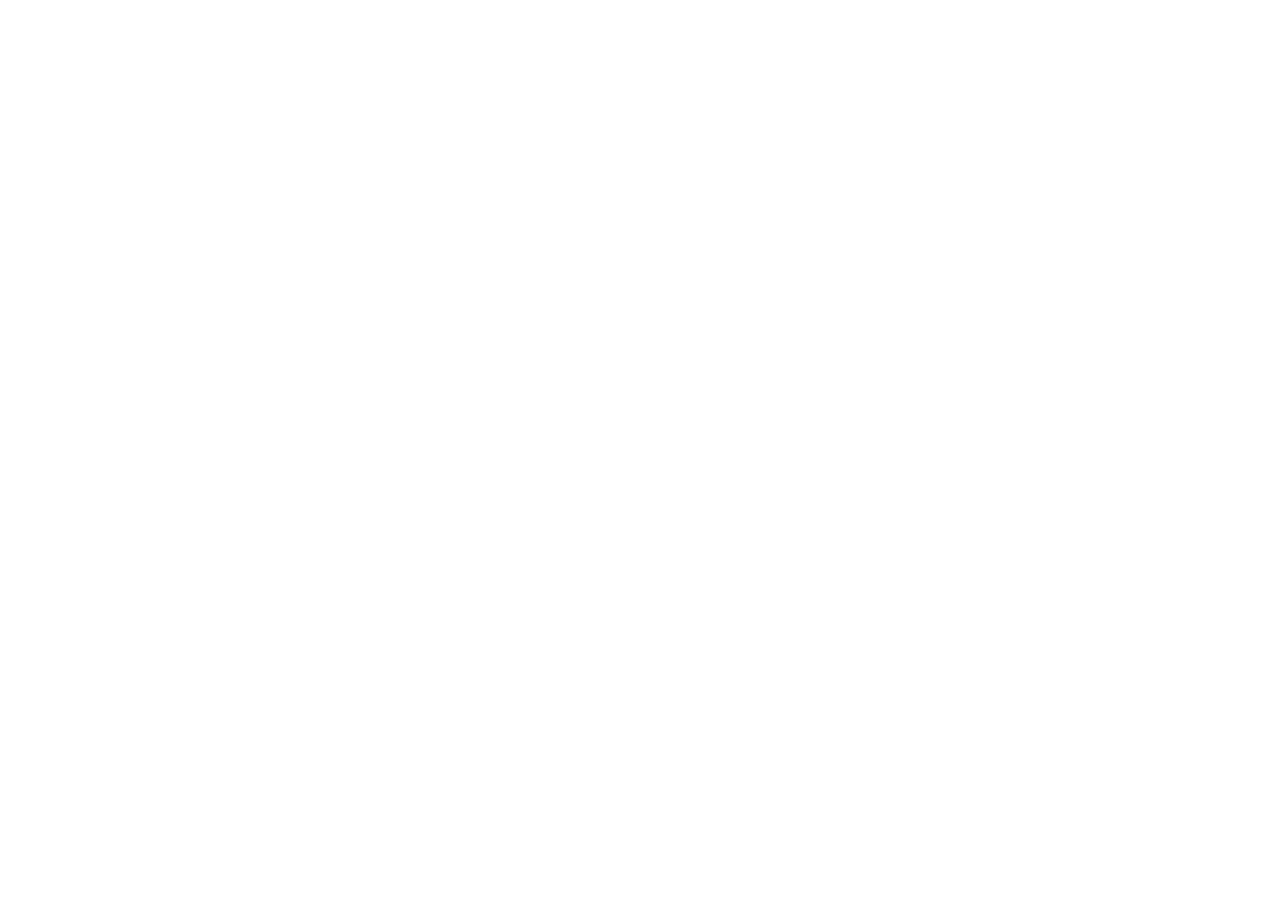
==== skincare.html @ 0412f01e "refined the main page" ====
<!DOCTYPE html>
<html lang="en">
<head>
    <meta charset="UTF-8">
    <meta name="viewport" content="width=device-width, initial-scale=1.0">
    <title>Skincare</title>
</head>
<body>
    
</body>
</html>
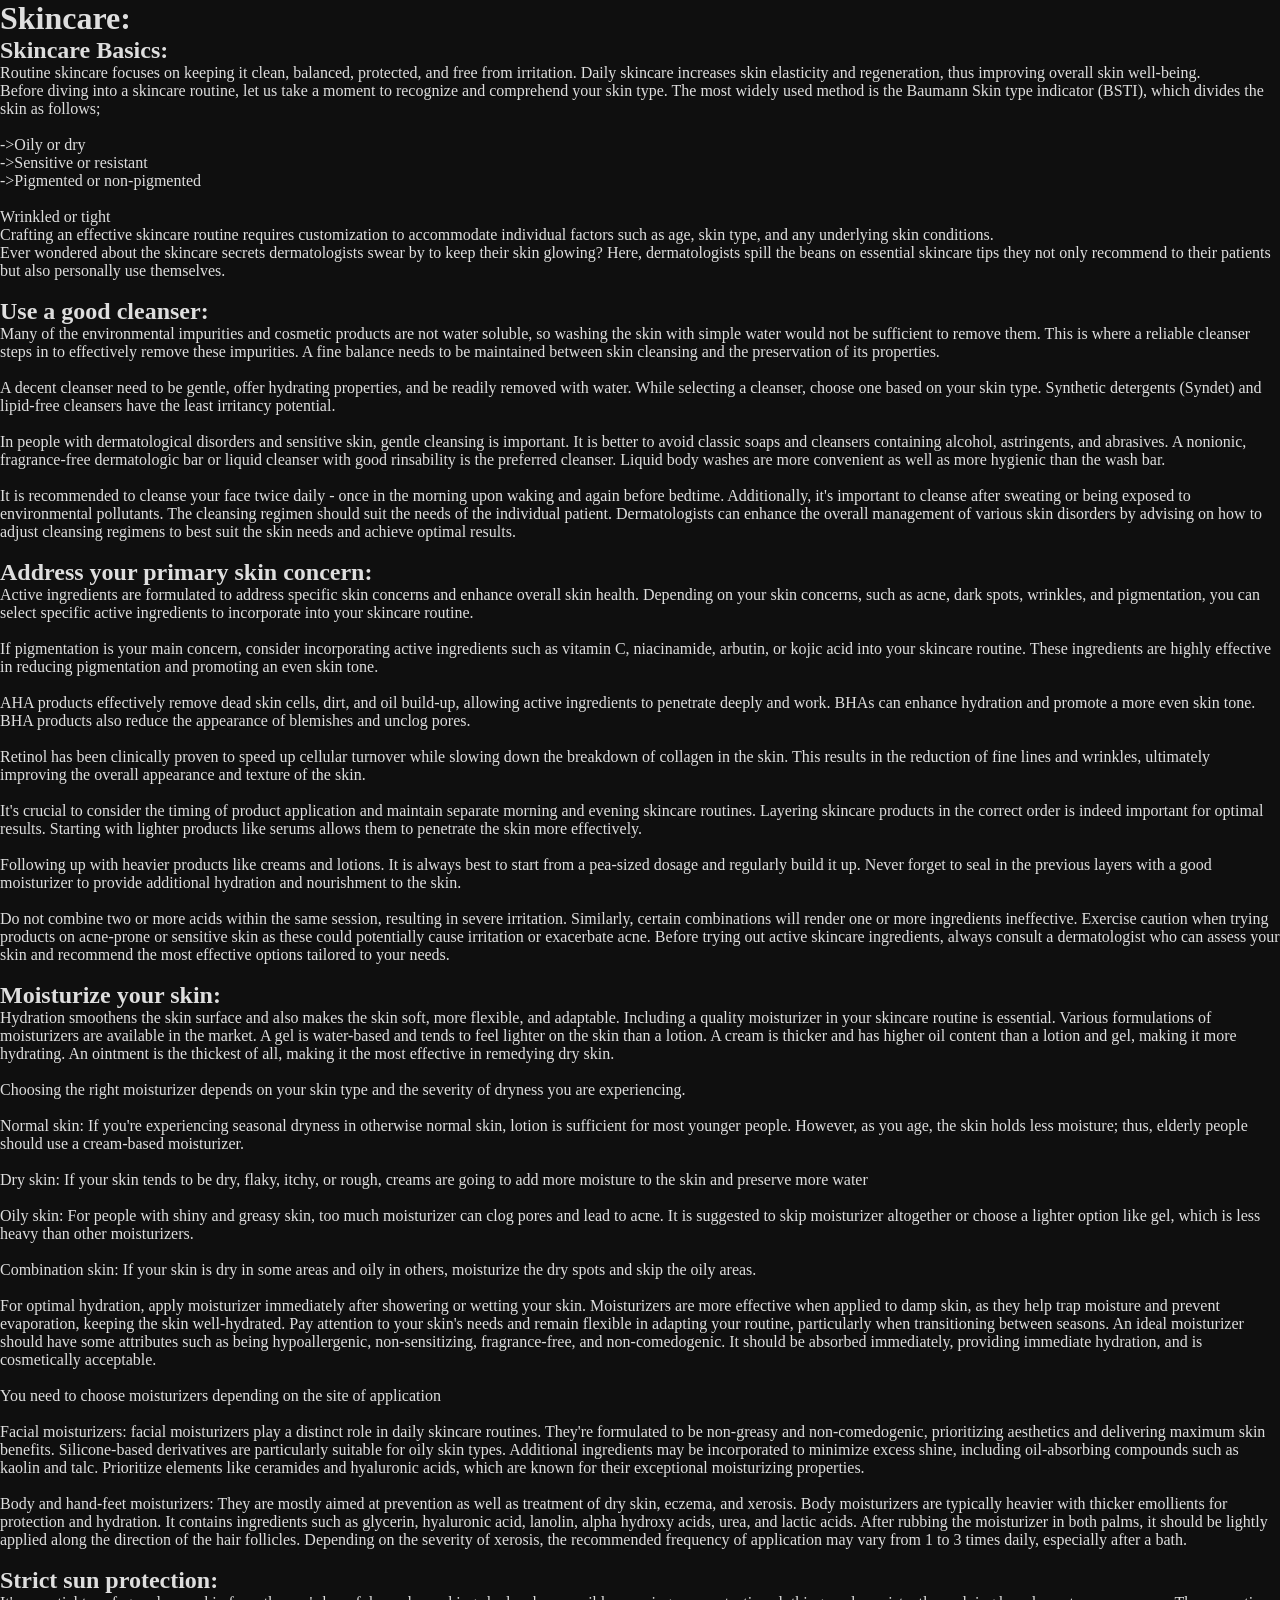
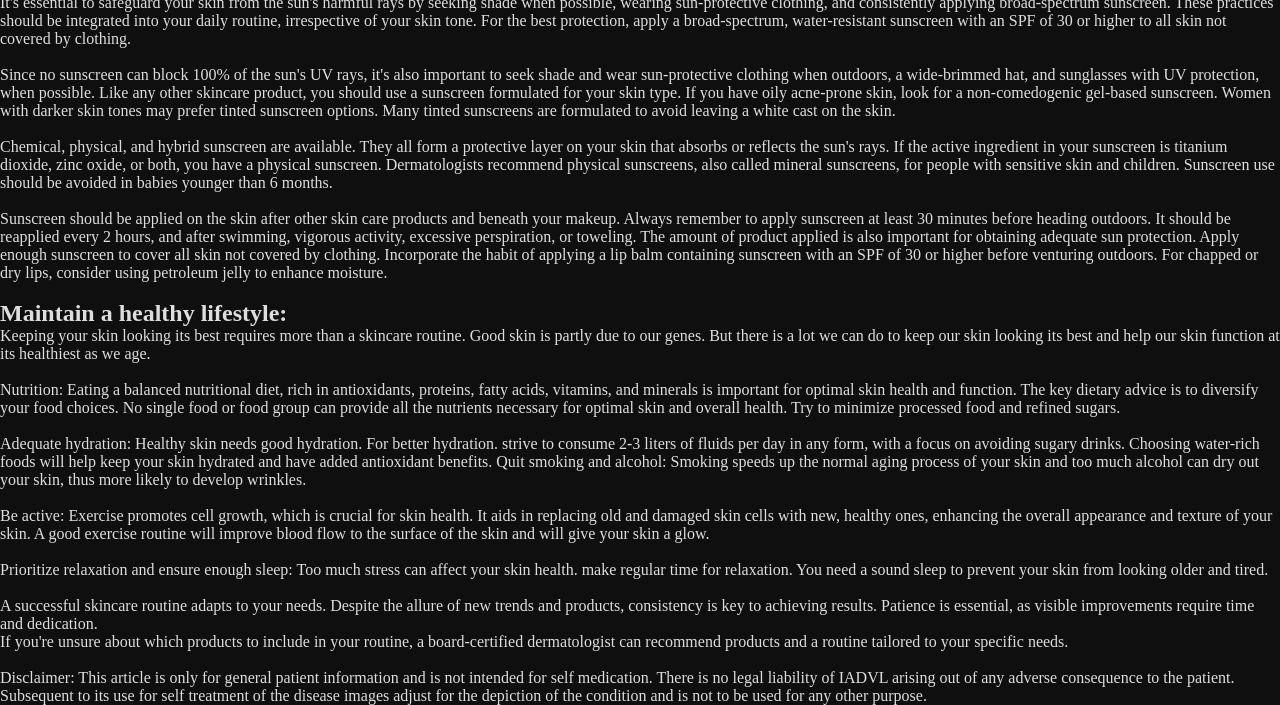
==== commit b53fb5ae: "added some animation and linked the "skincare" to the new page" ====
--- a/skincare.html
+++ b/skincare.html
@@ -3,9 +3,109 @@
 <head>
     <meta charset="UTF-8">
     <meta name="viewport" content="width=device-width, initial-scale=1.0">
+    <link rel="stylesheet" href="skincare.css">
+
+    <link rel="preconnect" href="https://fonts.googleapis.com">
+    <link rel="preconnect" href="https://fonts.gstatic.com" crossorigin>
+    <link href="https://fonts.googleapis.com/css2?family=Inter:ital,opsz,wght@0,14..32,100..900;1,14..32,100..900&family=Josefin+Sans:ital,wght@0,100..700;1,100..700&family=Lato:ital,wght@0,100;0,300;0,400;0,700;0,900;1,100;1,300;1,400;1,700;1,900&family=Playfair+Display+SC:ital,wght@0,400;0,700;0,900;1,400;1,700;1,900&family=Playfair+Display:ital,wght@0,400..900;1,400..900&family=Roboto:ital,wght@0,100..900;1,100..900&display=swap" rel="stylesheet">
+
     <title>Skincare</title>
 </head>
 <body>
-    
+    <div class="headLine"><h1 class="lineIg">Skincare:</h1></div>
+
+    <div id="skincarebasics">
+        <div id="skincare-basic"><h2>Skincare Basics:</h2></div>
+        <div id="firstPara">
+            Routine skincare focuses on keeping it clean, balanced, protected, and free from irritation. Daily skincare increases skin elasticity and regeneration, thus improving overall skin well-being. <br>
+            Before diving into a skincare routine, let us take a moment to recognize and comprehend your skin type. The most widely used method is the Baumann Skin type indicator (BSTI), which divides the skin as follows; <br> <br>
+
+            ->Oily or dry <br>
+            ->Sensitive or resistant <br>
+            ->Pigmented or non-pigmented <br> <br>
+
+            Wrinkled or tight <br>
+            Crafting  an effective skincare routine requires customization to accommodate individual factors such as age, skin type, and any underlying skin conditions. <br>
+            Ever wondered about the skincare secrets dermatologists swear by to keep their skin glowing? Here, dermatologists spill the beans on essential skincare tips they not only recommend to their patients but also personally use themselves. <br> <br>
+
+        </div>
+        <div id="cleanserPara">
+            <h2>Use a good cleanser:</h2>
+            Many of the environmental impurities and cosmetic products are not water soluble, so washing the skin with simple water would not be sufficient to remove them. This is where a reliable cleanser steps in to effectively remove these impurities. A fine balance needs to be maintained between skin cleansing and the preservation of its properties. <br> <br>
+
+            A decent cleanser need to be gentle, offer hydrating properties, and be readily removed with water. While selecting a cleanser, choose one based on your skin type. Synthetic detergents (Syndet) and lipid-free cleansers have the least irritancy potential. <br> <br>
+
+            In people with dermatological disorders and sensitive skin, gentle cleansing is important. It is better to avoid classic soaps and cleansers containing alcohol, astringents, and abrasives. A nonionic, fragrance-free dermatologic bar or liquid cleanser with good rinsability is the preferred cleanser. Liquid body washes are more convenient as well as more hygienic than the wash bar. <br> <br>
+
+            It is recommended to cleanse your face twice daily - once in the morning upon waking and again before bedtime. Additionally, it's important to cleanse after sweating or being exposed to environmental pollutants. The cleansing regimen should suit the needs of the individual patient. Dermatologists can enhance the overall management of various skin disorders by advising on how to adjust cleansing regimens to best suit the skin needs and achieve optimal results. <br> <br>
+        </div>
+        <div id="addressConcern">
+            <h2>Address your primary skin concern:</h2>
+            Active ingredients are formulated to address specific skin concerns and enhance overall skin health. Depending on your skin concerns, such as acne, dark spots, wrinkles, and pigmentation, you can select specific active ingredients to incorporate into your skincare routine. <br> <br>
+
+            If pigmentation is your main concern, consider incorporating active ingredients such as vitamin C, niacinamide, arbutin, or kojic acid into your skincare routine. These ingredients are highly effective in reducing pigmentation and promoting an even skin tone. <br> <br>
+
+            AHA products effectively remove dead skin cells, dirt, and oil build-up, allowing active ingredients to penetrate deeply and work. BHAs can enhance hydration and promote a more even skin tone. BHA products also reduce the appearance of blemishes and unclog pores. <br> <br>
+
+            Retinol has been clinically proven to speed up cellular turnover while slowing down the breakdown of collagen in the skin. This results in the reduction of fine lines and wrinkles, ultimately improving the overall appearance and texture of the skin. <br> <br>
+
+            It's crucial to consider the timing of product application and maintain separate morning and evening skincare routines.  Layering skincare products in the correct order is indeed important for optimal results. Starting with lighter products like serums allows them to penetrate the skin more effectively. <br> <br>
+
+            Following up with heavier products like creams and lotions. It is always best to start from a pea-sized dosage and regularly build it up. Never forget to seal in the previous layers with a good moisturizer to provide additional hydration and nourishment to the skin. <br> <br>
+
+            Do not combine two or more acids within the same session, resulting in severe irritation. Similarly, certain combinations will render one or more ingredients ineffective. Exercise caution when trying products on acne-prone or sensitive skin as these could potentially cause irritation or exacerbate acne. Before trying out active skincare ingredients, always consult a dermatologist who can assess your skin and recommend the most effective options tailored to your needs. <br> <br>
+        </div>
+        <div id="moisturize">
+            <h2>Moisturize your skin:</h2>
+            Hydration smoothens the skin surface and also makes the skin soft, more flexible, and adaptable. Including a quality moisturizer in your skincare routine is essential. Various formulations of moisturizers are available in the market. A gel is water-based and tends to feel lighter on the skin than a lotion. A cream is thicker and has higher oil content than a lotion and gel, making it more hydrating. An ointment is the thickest of all, making it the most effective in remedying dry skin. <br> <br>
+
+            Choosing the right moisturizer depends on your skin type and the severity of dryness you are experiencing. <br> <br>
+            <span class="skin-type boldOfYou">Normal skin:</span> If you're experiencing seasonal dryness in otherwise normal skin, lotion is sufficient for most younger people. However, as you age, the skin holds less moisture; thus, elderly people should use a cream-based moisturizer. <br> <br>
+
+            <span class="skin-type boldOfYou">Dry skin:</span> If your skin tends to be dry, flaky, itchy, or rough, creams are going to add more moisture to the skin and preserve more water <br> <br>
+
+            <span class="skin-type boldOfYou">Oily skin:</span> For people with shiny and greasy skin, too much moisturizer can clog pores and lead to acne. It is suggested to skip moisturizer altogether or choose a lighter option like gel, which is less heavy than other moisturizers. <br> <br>
+
+            <span class="skin-type boldOfYou">Combination skin:</span> If your skin is dry in some areas and oily in others, moisturize the dry spots and skip the oily areas. <br> <br>
+
+            For optimal hydration, apply moisturizer immediately after showering or wetting your skin. Moisturizers are more effective when applied to damp skin, as they help trap moisture and prevent evaporation, keeping the skin well-hydrated. Pay attention to your skin's needs and remain flexible in adapting your routine, particularly when transitioning between seasons. An ideal moisturizer should have some attributes such as being hypoallergenic, non-sensitizing, fragrance-free, and non-comedogenic. It should be absorbed immediately, providing immediate hydration, and is cosmetically acceptable. <br> <br>
+
+            You need to choose moisturizers depending on the site of application <br> <br>
+
+            <span class="boldOfYou">Facial moisturizers:</span> facial moisturizers play a distinct role in daily skincare routines. They're formulated to be non-greasy and non-comedogenic, prioritizing aesthetics and delivering maximum skin benefits. Silicone-based derivatives are particularly suitable for oily skin types. Additional ingredients may be incorporated to minimize excess shine, including oil-absorbing compounds such as kaolin and talc. Prioritize elements like ceramides and hyaluronic acids, which are known for their exceptional moisturizing properties. <br> <br>
+
+            <span class="boldOfYou">Body and hand-feet moisturizers:</span> They are mostly aimed at prevention as well as treatment of dry skin, eczema, and xerosis. Body moisturizers are typically heavier with thicker emollients for protection and hydration. It contains ingredients such as glycerin, hyaluronic acid, lanolin, alpha hydroxy acids, urea, and lactic acids. After rubbing the moisturizer in both palms, it should be lightly applied along the direction of the hair follicles. Depending on the severity of xerosis, the recommended frequency of application may vary from 1 to 3 times daily, especially after a bath. <br> <br>
+
+        </div>
+        <div id="sun-protection">
+            <h2>Strict sun protection:</h2>
+            It's essential to safeguard your skin from the sun's harmful rays by seeking shade when possible, wearing sun-protective clothing, and consistently applying broad-spectrum sunscreen. These practices should be integrated into your daily routine, irrespective of your skin tone.  For the best protection, apply a broad-spectrum, water-resistant sunscreen with an SPF of 30 or higher to all skin not covered by clothing. <br> <br>
+
+            Since no sunscreen can block 100% of the sun's UV rays, it's also important to seek shade and wear sun-protective clothing when outdoors, a wide-brimmed hat, and sunglasses with UV protection, when possible. Like any other skincare product, you should use a sunscreen formulated for your skin type. If you have oily acne-prone skin, look for a non-comedogenic gel-based sunscreen. Women with darker skin tones may prefer tinted sunscreen options. Many tinted sunscreens are formulated to avoid leaving a white cast on the skin. <br> <br>
+
+            Chemical, physical, and hybrid sunscreen are available. They all form a protective layer on your skin that absorbs or reflects the sun's rays. If the active ingredient in your sunscreen is titanium dioxide, zinc oxide, or both, you have a physical sunscreen. Dermatologists recommend physical sunscreens, also called mineral sunscreens, for people with sensitive skin and children. Sunscreen use should be avoided in babies younger than 6 months. <br> <br>
+
+            Sunscreen should be applied on the skin after other skin care products and beneath your makeup. Always remember to apply sunscreen at least 30 minutes before heading outdoors.  It should be reapplied every 2 hours, and after swimming, vigorous activity, excessive perspiration, or toweling. The amount of product applied is also important for obtaining adequate sun protection. Apply enough sunscreen to cover all skin not covered by clothing.  Incorporate the habit of applying a lip balm containing sunscreen with an SPF of 30 or higher before venturing outdoors. For chapped or dry lips, consider using petroleum jelly to enhance moisture. <br> <br>
+        </div>
+        <div id="lifestyle">
+            <h2>Maintain a healthy lifestyle:</h2>
+            Keeping your skin looking its best requires more than a skincare routine. Good skin is partly due to our genes. But there is a lot we can do to keep our skin looking its best and help our skin function at its healthiest as we age. <br> <br>
+
+            Nutrition: Eating a balanced nutritional diet, rich in antioxidants, proteins, fatty acids, vitamins, and minerals is important for optimal skin health and function. The key dietary advice is to diversify your food choices. No single food or food group can provide all the nutrients necessary for optimal skin and overall health. Try to minimize processed food and refined sugars. <br> <br>
+
+            Adequate hydration: Healthy skin needs good hydration. For better hydration. strive to consume 2-3 liters of fluids per day in any form, with a focus on avoiding sugary drinks. Choosing water-rich foods will help keep your skin hydrated and have added antioxidant benefits.
+            Quit smoking and alcohol: Smoking speeds up the normal aging process of your skin and too much alcohol can dry out your skin, thus more likely to develop wrinkles. <br> <br>
+
+            Be active:  Exercise promotes cell growth, which is crucial for skin health. It aids in replacing old and damaged skin cells with new, healthy ones, enhancing the overall appearance and texture of your skin. A good exercise routine will improve blood flow to the surface of the skin and will give your skin a glow. <br> <br>
+
+            Prioritize relaxation and ensure enough sleep: Too much stress can affect your skin health. make regular time for relaxation. You need a sound sleep to prevent your skin from looking older and tired. <br> <br>
+            A successful skincare routine adapts to your needs.  Despite the allure of new trends and products, consistency is key to achieving results. Patience is essential, as visible improvements require time and dedication. <br>
+            If you're unsure about which products to include in your routine, a board-certified dermatologist can recommend products and a routine tailored to your specific needs. <br> <br>
+        </div>
+
+        <div id="disclaimer">
+            Disclaimer: This article is only for general patient information and is not intended for self medication. There is no legal liability of IADVL arising out of any adverse consequence to the patient. Subsequent to its use for self treatment of the disease images adjust for the depiction of the condition and is not to be used for any other purpose.
+        </div>
+    </div>
 </body>
 </html>
--- a/skincare.css
+++ b/skincare.css
@@ -0,0 +1,10 @@
+* {
+    padding: 0;
+    margin: 0;
+    box-sizing: border-box;
+}
+
+body {
+    background-color: #0f0f0f;
+    color: #dedede;
+}
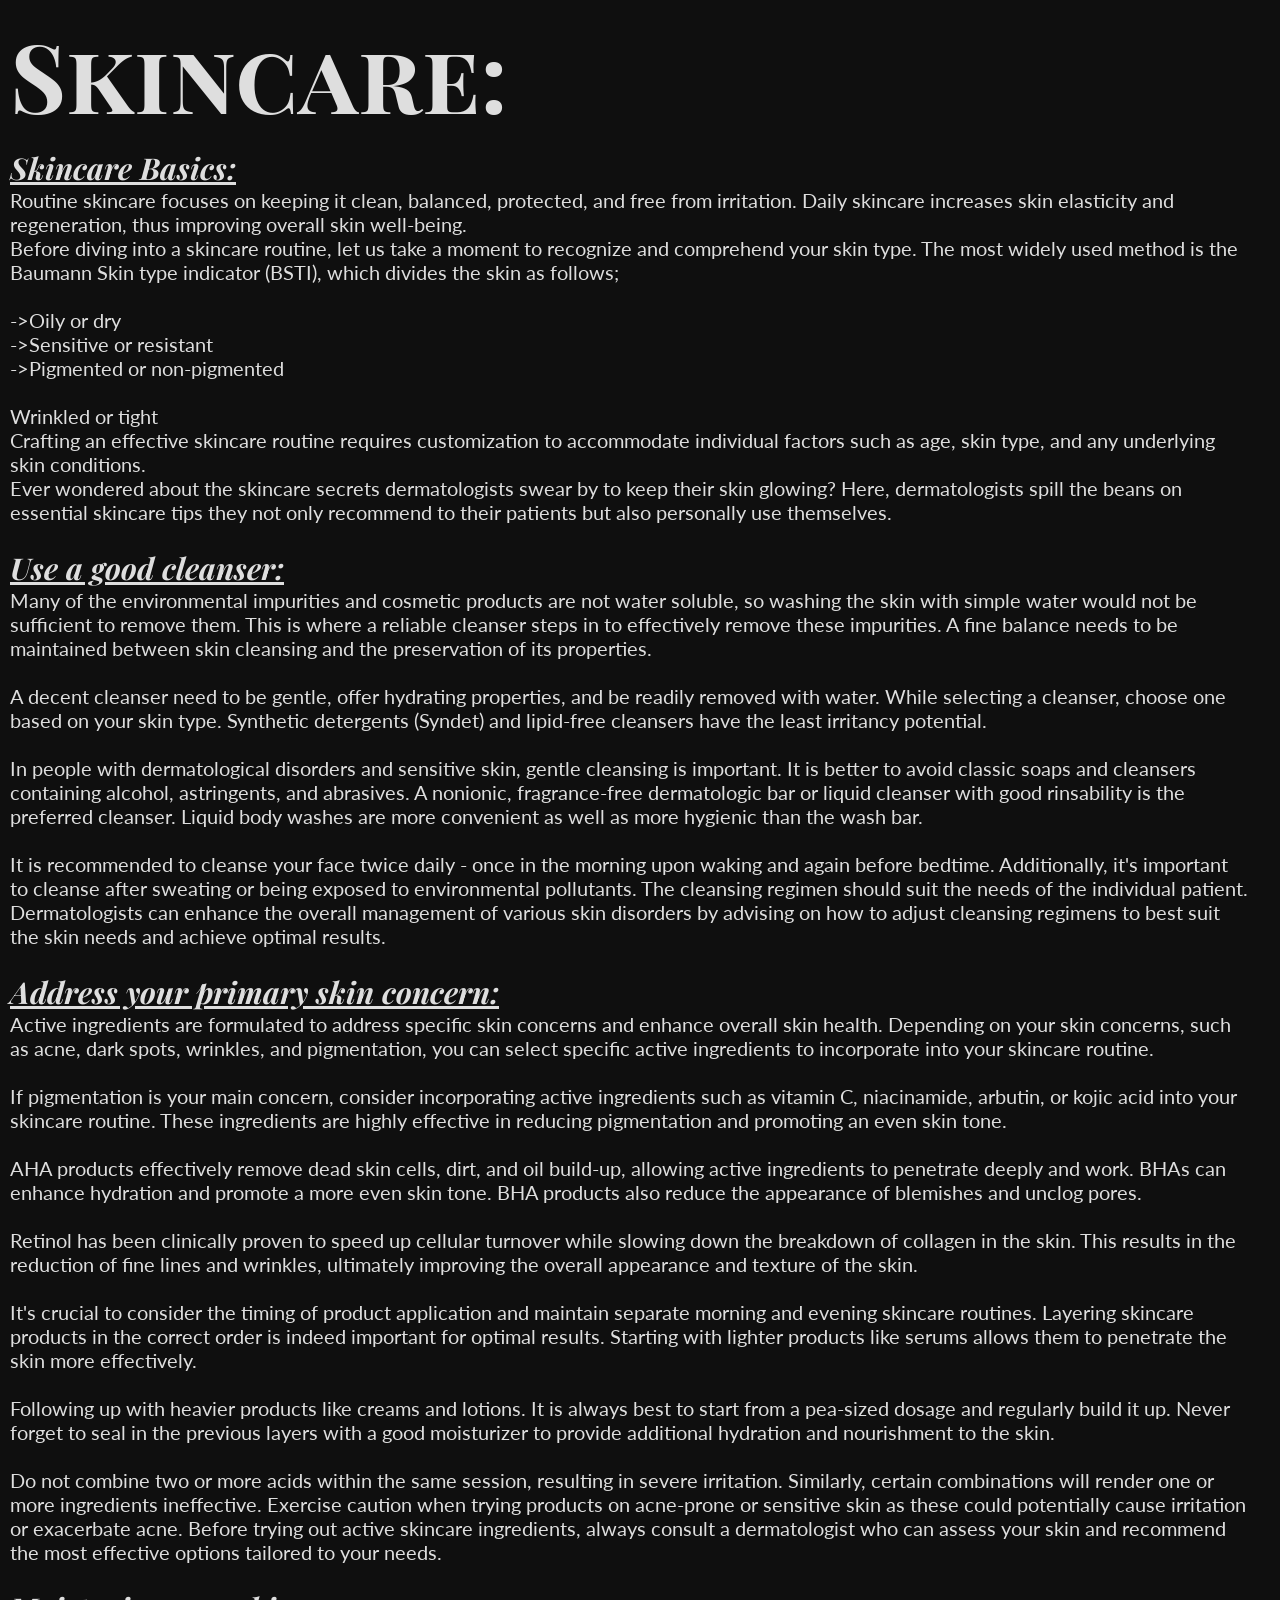
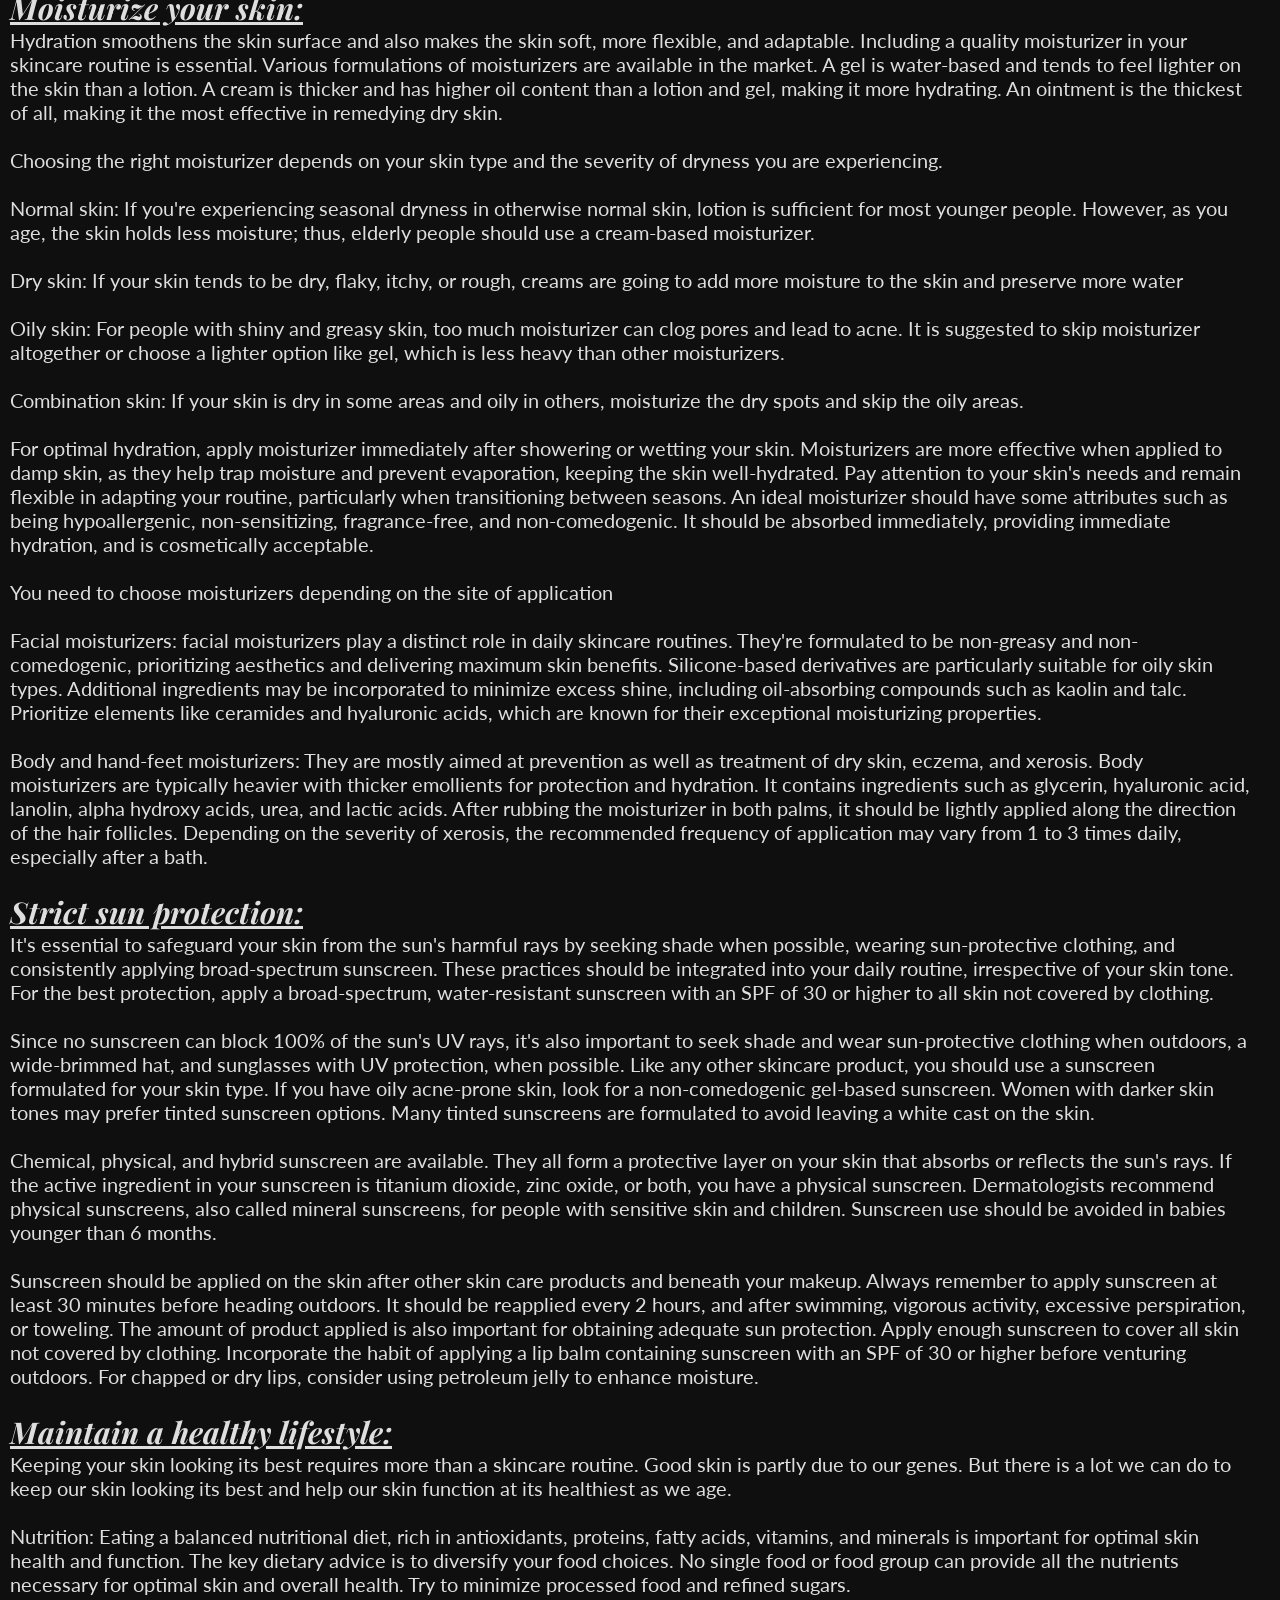
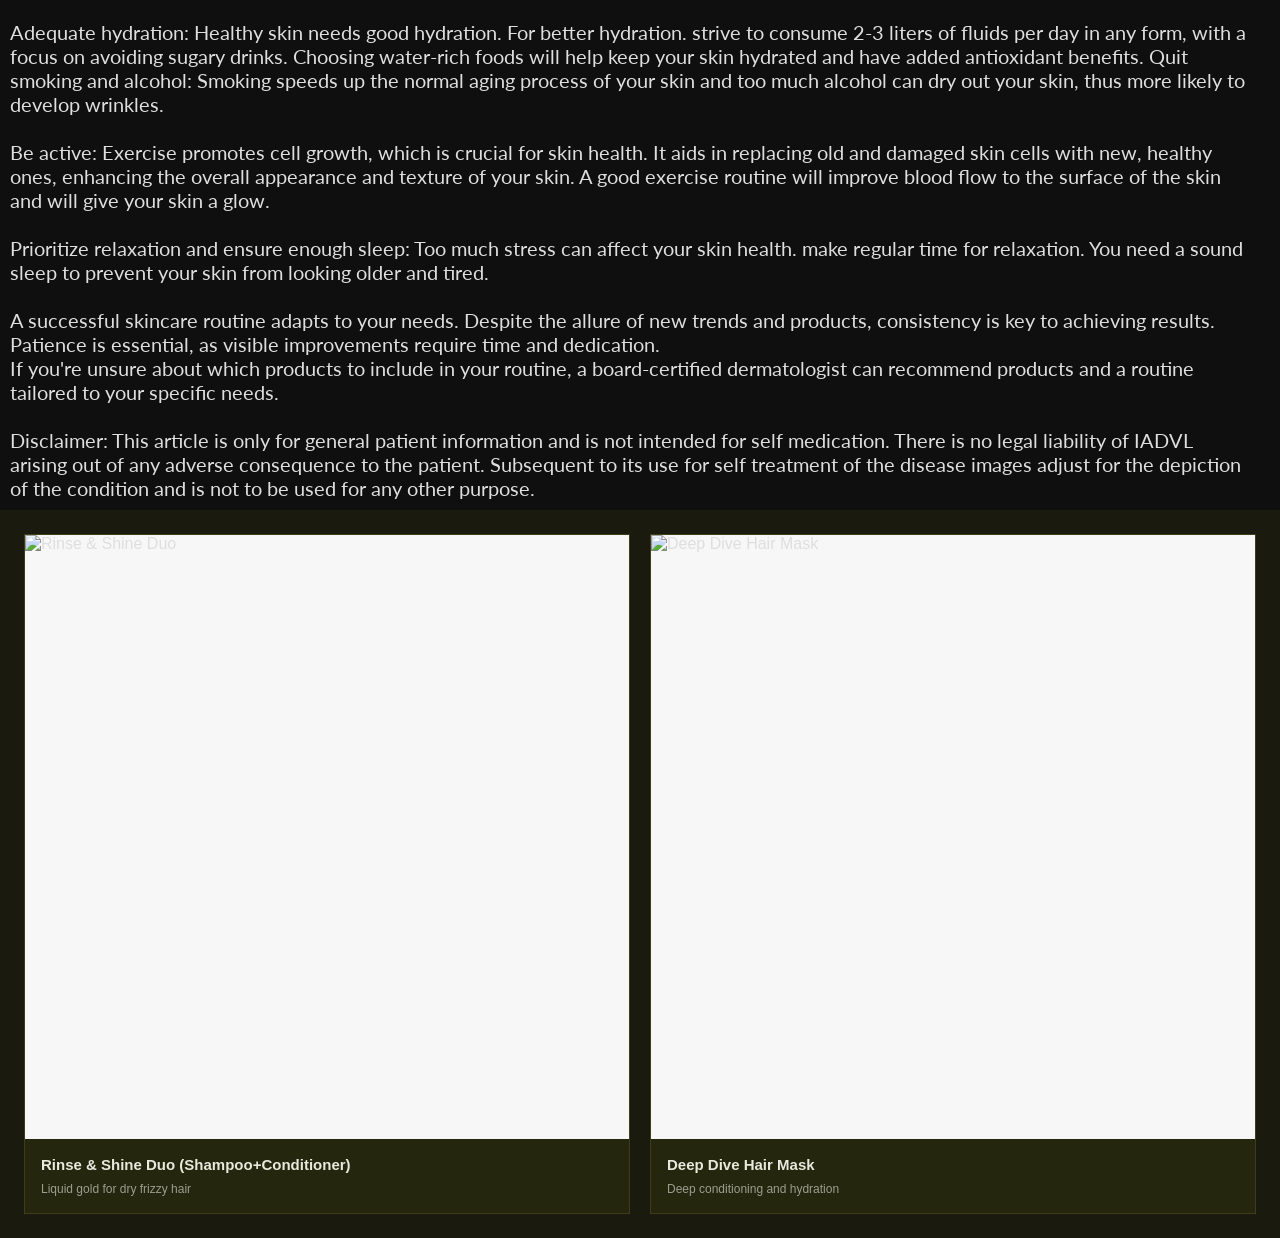
==== commit 782084e2: "fixed the text and also added cards prototype" ====
--- a/skincare.html
+++ b/skincare.html
@@ -12,7 +12,9 @@
     <title>Skincare</title>
 </head>
 <body>
-    <div class="headLine"><h1 class="lineIg">Skincare:</h1></div>
+    <div class="headLine">
+        <h1 class="lineIg">Skincare:</h1>
+    </div>
 
     <div id="skincarebasics">
         <div id="skincare-basic"><h2>Skincare Basics:</h2></div>
@@ -107,5 +109,48 @@
             Disclaimer: This article is only for general patient information and is not intended for self medication. There is no legal liability of IADVL arising out of any adverse consequence to the patient. Subsequent to its use for self treatment of the disease images adjust for the depiction of the condition and is not to be used for any other purpose.
         </div>
     </div>
+
+
+
+
+<div class="card-grid">
+  <!-- Card 1 -->
+  <div class="product-card">
+    <div class="card-image-wrapper">
+      <!-- <span class="badge">♡ MOST RE-ORDERED</span> -->
+      <img src="your-image1.jpg" alt="Rinse & Shine Duo">
+      <!-- <div class="banner">2L+ UNITS SOLD</div> -->
+    </div>
+    
+    <div class="card-info">
+      <h3>
+        <a href="https://example.com/product-1" class="product-title">
+          Rinse & Shine Duo (Shampoo+Conditioner)
+        </a>
+      </h3>
+      <p class="product-subtext">Liquid gold for dry frizzy hair</p>
+    </div>
+  </div>
+
+  <!-- Card 2 -->
+  <div class="product-card">
+    <div class="card-image-wrapper">
+      <!-- <span class="badge">♡ HOT DROP</span> -->
+      <img src="your-image2.jpg" alt="Deep Dive Hair Mask">
+      <!-- <div class="banner">NEW LAUNCH</div> -->
+    </div>
+    
+    <div class="card-info">
+      <h3>
+        <a href="https://example.com/product-2" class="product-title">
+          Deep Dive Hair Mask
+        </a>
+      </h3>
+      <p class="product-subtext">Deep conditioning and hydration</p>
+    </div>
+  </div>
+</div>
+
+
 </body>
 </html>
--- a/skincare.css
+++ b/skincare.css
@@ -8,3 +8,147 @@
     background-color: #0f0f0f;
     color: #dedede;
 }
+
+.headLine {
+    font-size: 3rem;
+    margin: 10px;
+
+    font-family: 'Playfair Display SC';
+  font-style: normal;
+  font-weight: 400;
+  font-display: swap;
+  src: url(https://fonts.gstatic.com/s/playfairdisplaysc/v18/ke87OhoaMkR6-hSn7kbHVoFf7ZfgMPr_lbw8HOsyE4s.woff2) format('woff2');
+  unicode-range: U+0100-02BA, U+02BD-02C5, U+02C7-02CC, U+02CE-02D7, U+02DD-02FF, U+0304, U+0308, U+0329, U+1D00-1DBF, U+1E00-1E9F, U+1EF2-1EFF, U+2020, U+20A0-20AB, U+20AD-20C4, U+2113, U+2C60-2C7F, U+A720-A7FF;
+}
+
+#skincarebasics {
+    font-family: 'Lato';
+  font-style: normal;
+  font-weight: 400;
+  font-display: swap;
+  src: url(https://fonts.gstatic.com/s/lato/v25/S6u9w4BMUTPHh50XSwaPGR_p.woff2) format('woff2');
+  unicode-range: U+0100-02BA, U+02BD-02C5, U+02C7-02CC, U+02CE-02D7, U+02DD-02FF, U+0304, U+0308, U+0329, U+1D00-1DBF, U+1E00-1E9F, U+1EF2-1EFF, U+2020, U+20A0-20AB, U+20AD-20C4, U+2113, U+2C60-2C7F, U+A720-A7FF;
+
+  margin: 10px;
+  margin-right: 30px;
+  font-size: 20px;
+
+  background-color: #0f0f0f;
+}
+
+h2 {
+    font-family: 'Playfair Display';
+  font-style: italic;
+  font-weight: 400 900;
+  font-display: swap;
+  src: url(https://fonts.gstatic.com/s/playfairdisplay/v40/nuFkD-vYSZviVYUb_rj3ij__anPXDTnojUk72xU.woff2) format('woff2');
+  unicode-range: U+0102-0103, U+0110-0111, U+0128-0129, U+0168-0169, U+01A0-01A1, U+01AF-01B0, U+0300-0301, U+0303-0304, U+0308-0309, U+0323, U+0329, U+1EA0-1EF9, U+20AB;
+
+  text-decoration: underline;
+}
+
+
+
+
+
+
+/* Responsive Grid: displays cards side-by-side */
+.card-grid {
+  display: grid;
+  grid-template-columns: repeat(auto-fit, minmax(240px, 1fr));
+  gap: 20px;
+  padding: 24px;
+  background-color: #1a1a0e; /* dark greenish-black background */
+  font-family: sans-serif;
+}
+
+/* Base Card */
+.product-card {
+  background-color: #24260e; /* card bottom info background */
+  border: 1px solid #3c3e1a;
+  overflow: hidden;
+  display: flex;
+  flex-direction: column;
+}
+
+/* Image Container */
+.card-image-wrapper {
+  position: relative;
+  width: 100%;
+  aspect-ratio: 1 / 1; /* keeps all images square */
+  background-color: #f7f7f7;
+}
+
+.card-image-wrapper img {
+  width: 100%;
+  height: 100%;
+  object-fit: contain; /* displays product photo neatly without stretching */
+  display: block;
+}
+
+/* Top Floating Pill Badge (Optional) */
+/* .badge {
+  position: absolute;
+  top: 10px;
+  right: 10px;
+  background: rgba(90, 70, 110, 0.7);
+  color: #fff;
+  font-size: 11px;
+  padding: 4px 10px;
+  border-radius: 12px;
+  backdrop-filter: blur(4px);
+  text-transform: uppercase;
+  letter-spacing: 0.5px;
+} */
+
+/* Bottom Strip on Image ("2L+ UNITS SOLD", etc.) */
+/* .banner {
+  position: absolute;
+  bottom: 0;
+  left: 0;
+  width: 100%;
+  background-color: #0b0c03;
+  color: #f5f5f5;
+  font-size: 11px;
+  font-weight: 600;
+  letter-spacing: 1px;
+  text-align: center;
+  padding: 6px 0;
+  text-transform: uppercase;
+} */
+
+/* Card Content */
+.card-info {
+  padding: 16px;
+  display: flex;
+  flex-direction: column;
+  gap: 6px;
+}
+
+/* Clickable Link Title */
+.product-title {
+  color: #e9e9dd;
+  font-size: 15px;
+  font-weight: 600;
+  line-height: 1.3;
+  text-decoration: none;
+  transition: color 0.2s ease;
+  display: -webkit-box;
+  -webkit-box-orient: vertical;
+  -webkit-line-clamp: 2;
+  line-clamp: 2; /* Satisfies the linter warning */
+  overflow: hidden;
+}
+
+.product-title:hover {
+  color: #a8b832; /* Subtle highlight color on hover */
+  text-decoration: underline;
+}
+
+/* Short Subtitle / Description */
+.product-subtext {
+  color: #9d9e8f;
+  font-size: 12px;
+  margin: 0;
+  line-height: 1.4;
+}
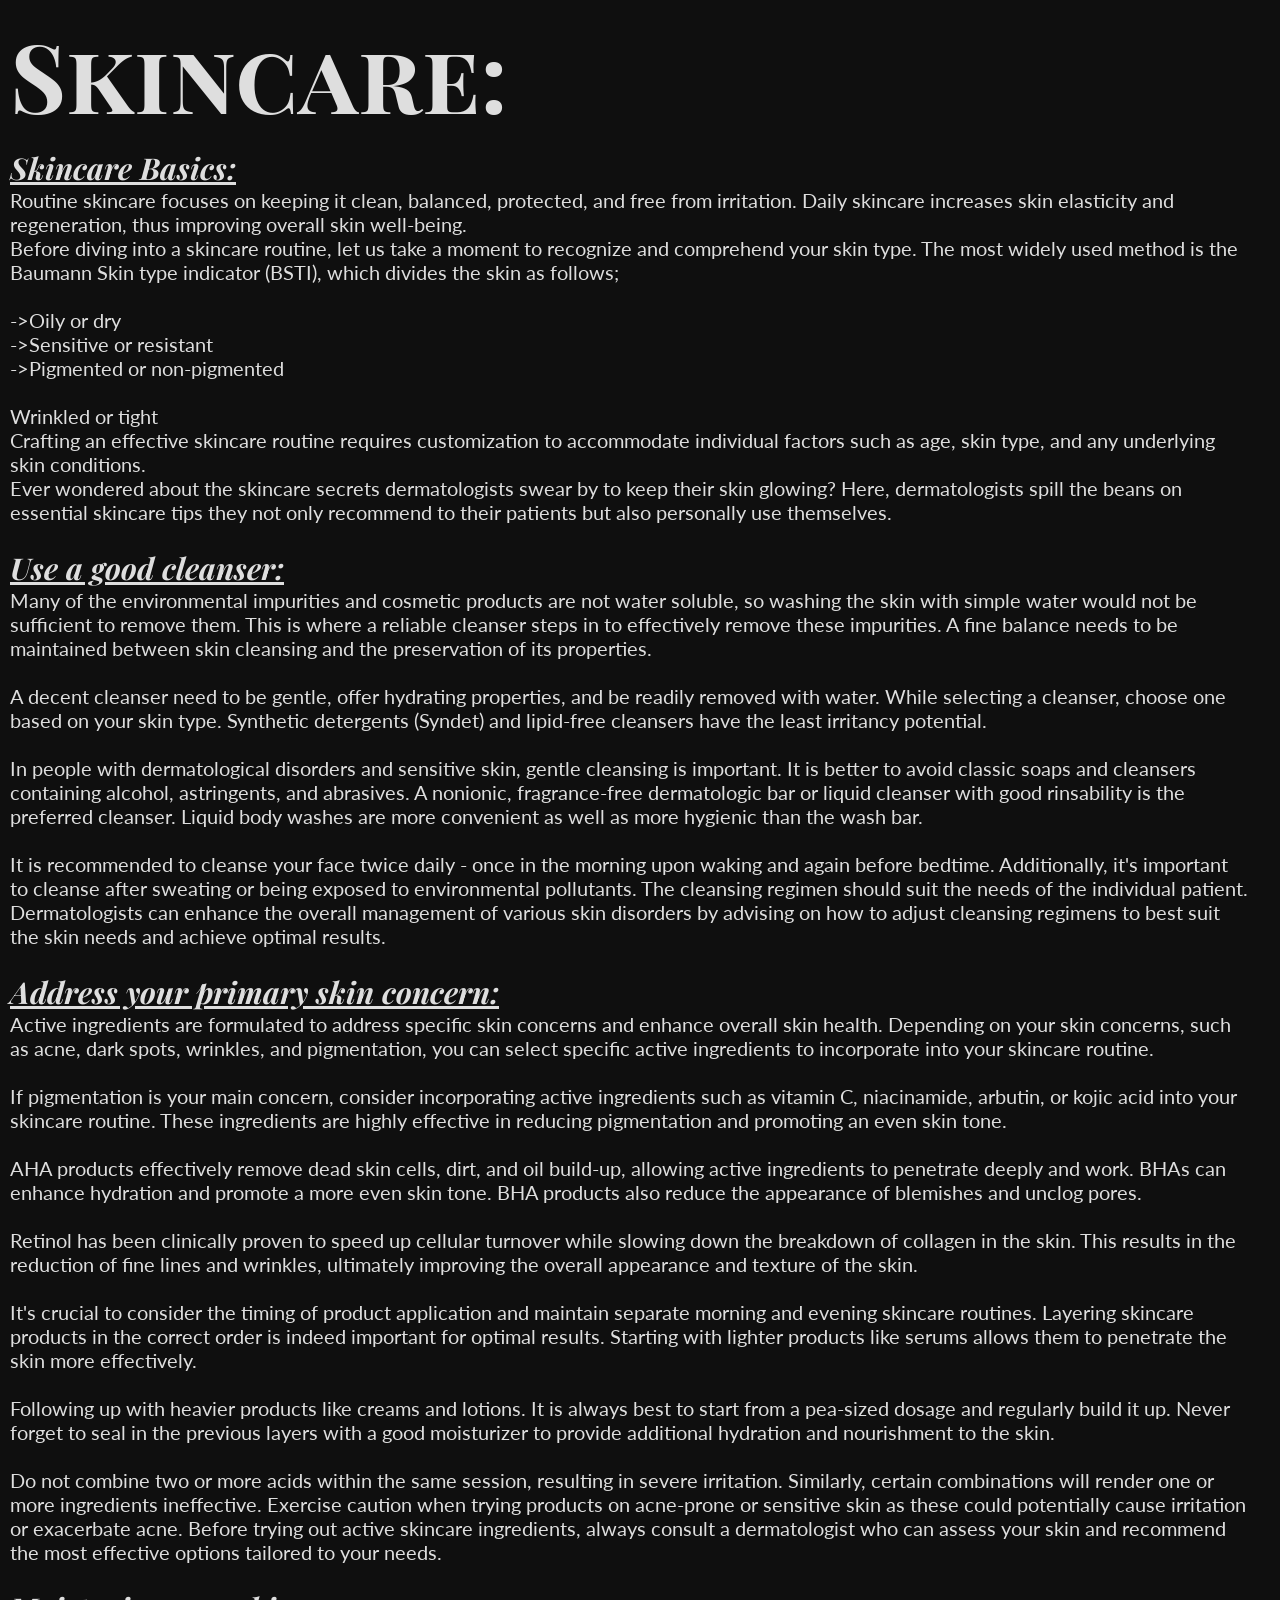
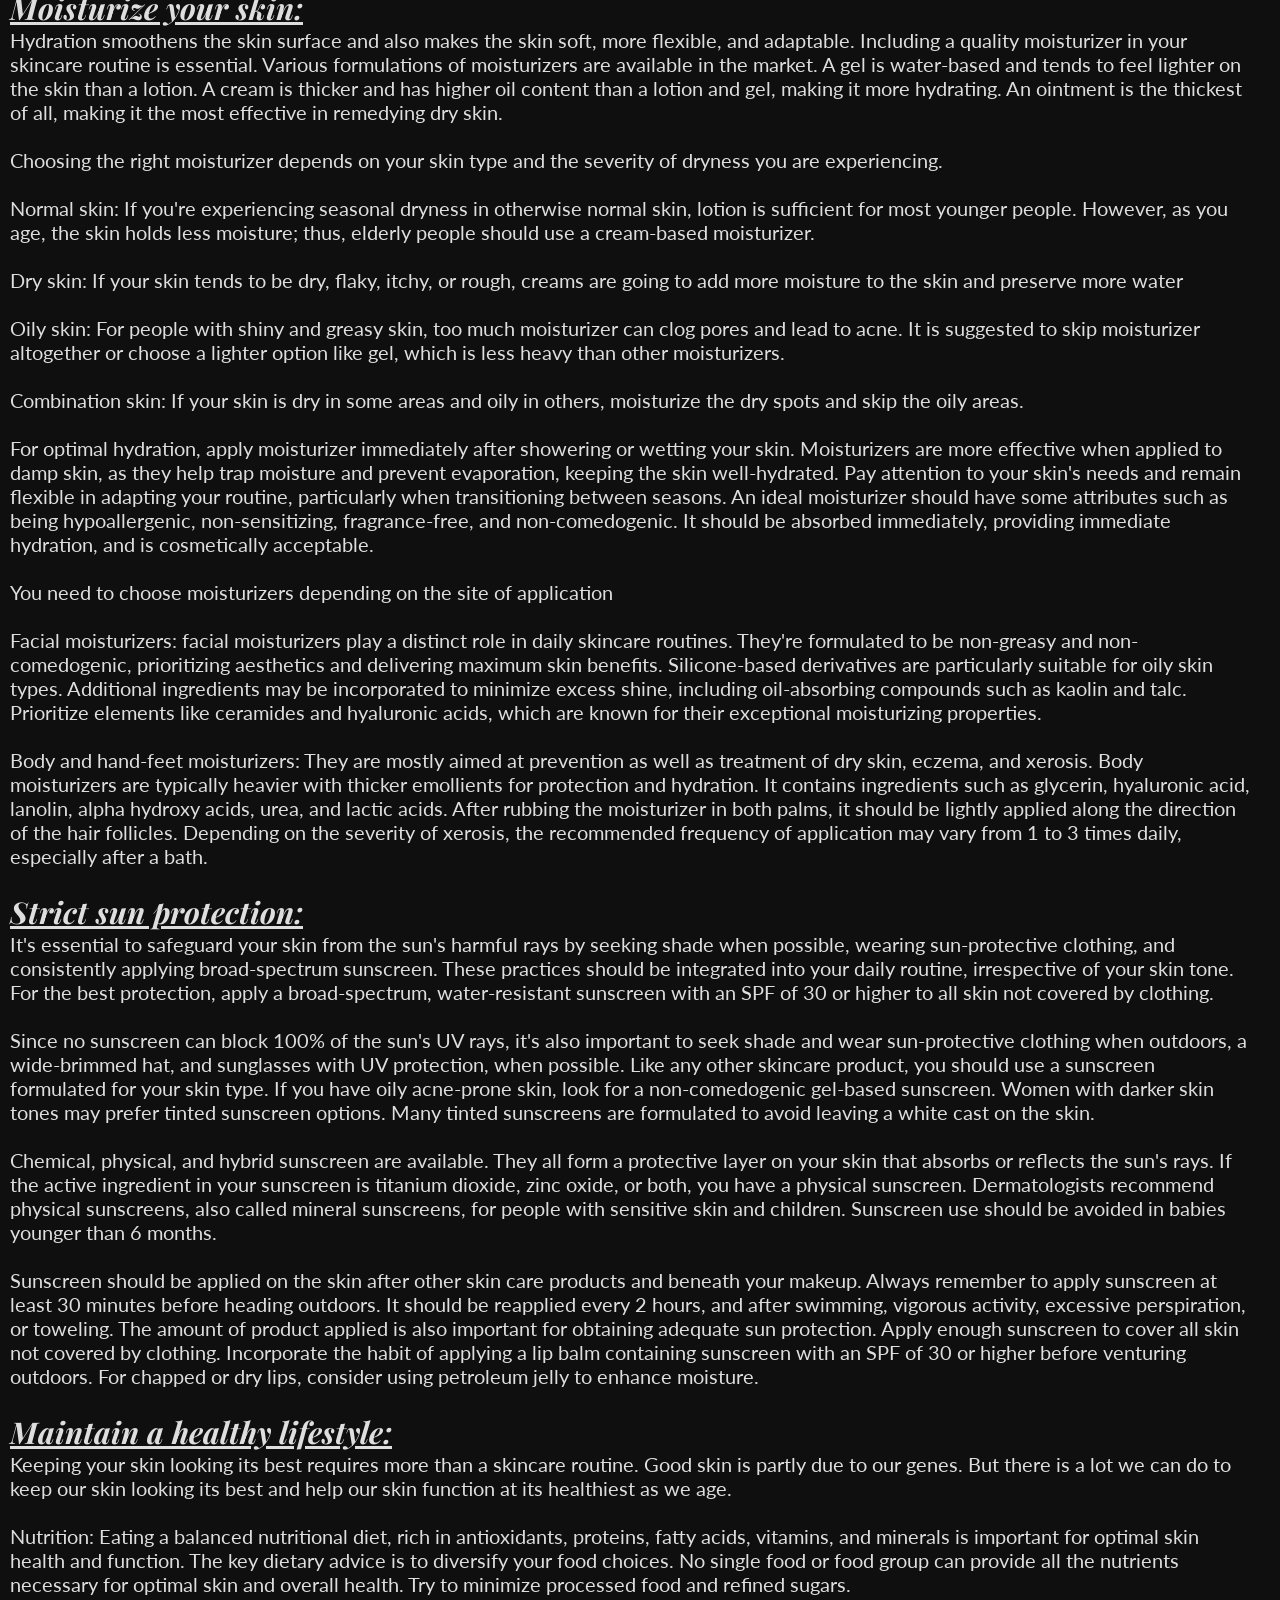
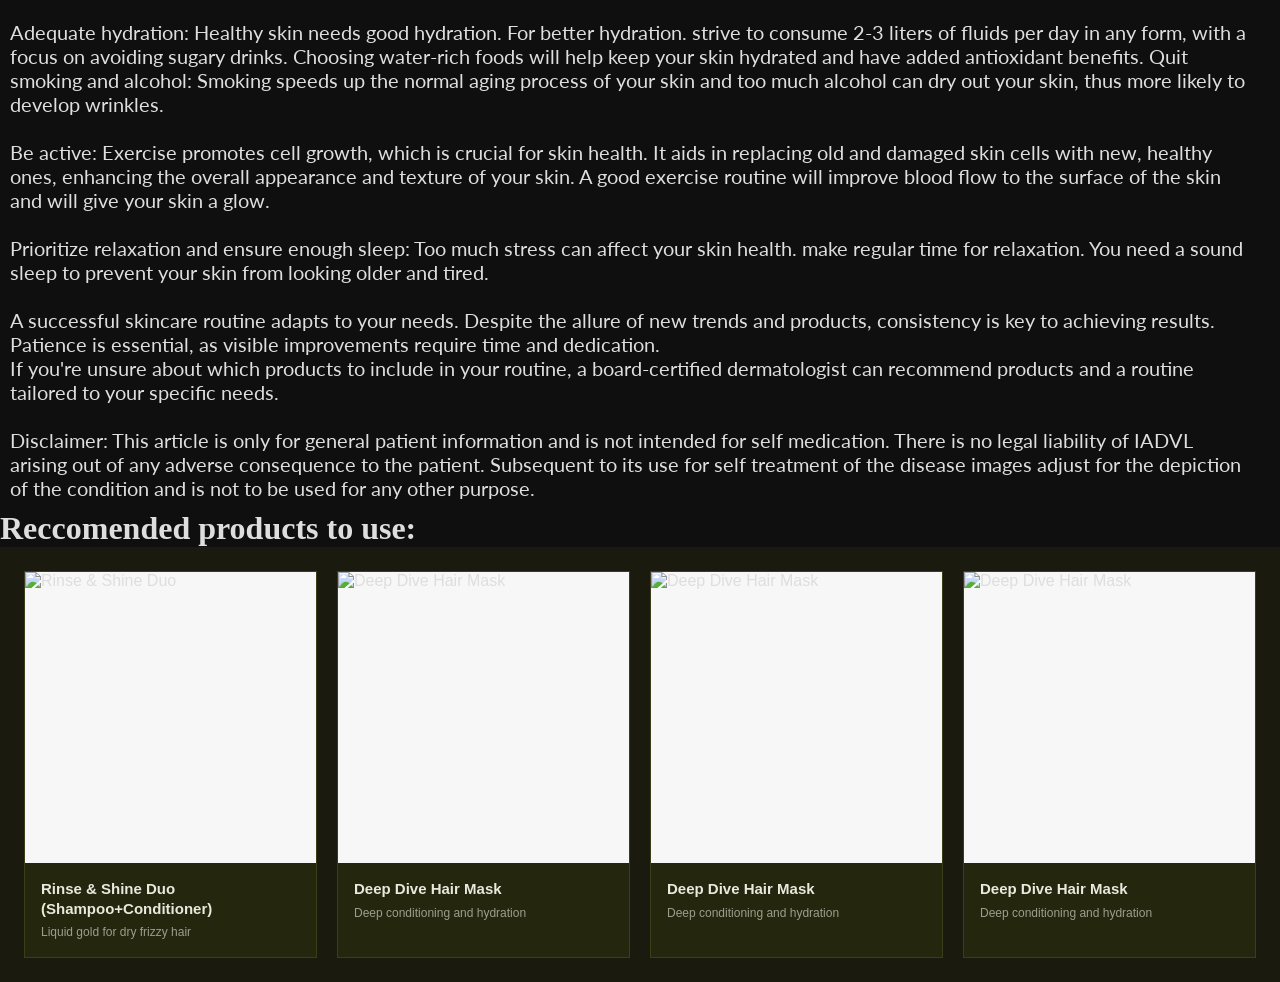
==== commit 0097ad3c: "added more cards" ====
--- a/skincare.html
+++ b/skincare.html
@@ -112,6 +112,11 @@
 
 
 
+ 
+    <div class="diddy"> 
+      <h1>Reccomended products to use:</h1>
+    </div>
+
 
 <div class="card-grid">
   <!-- Card 1 -->
@@ -149,6 +154,42 @@
       <p class="product-subtext">Deep conditioning and hydration</p>
     </div>
   </div>
+
+  <!-- Card 3 -->
+  <div class="product-card">
+    <div class="card-image-wrapper">
+      <!-- <span class="badge">♡ HOT DROP</span> -->
+      <img src="your-image2.jpg" alt="Deep Dive Hair Mask">
+      <!-- <div class="banner">NEW LAUNCH</div> -->
+    </div>
+    
+    <div class="card-info">
+      <h3>
+        <a href="https://example.com/product-2" class="product-title">
+          Deep Dive Hair Mask
+        </a>
+      </h3>
+      <p class="product-subtext">Deep conditioning and hydration</p>
+    </div>
+  </div>
+
+  <!-- Card 4 -->
+  <div class="product-card">
+    <div class="card-image-wrapper">
+      <!-- <span class="badge">♡ HOT DROP</span> -->
+      <img src="your-image2.jpg" alt="Deep Dive Hair Mask">
+      <!-- <div class="banner">NEW LAUNCH</div> -->
+    </div>
+    
+    <div class="card-info">
+      <h3>
+        <a href="https://example.com/product-2" class="product-title">
+          Deep Dive Hair Mask
+        </a>
+      </h3>
+      <p class="product-subtext">Deep conditioning and hydration</p>
+    </div>
+  </div>
 </div>
 
 
--- a/skincare.css
+++ b/skincare.css
@@ -52,19 +52,19 @@
 
 
 
-/* Responsive Grid: displays cards side-by-side */
+/* Responsive Grid: */
 .card-grid {
   display: grid;
-  grid-template-columns: repeat(auto-fit, minmax(240px, 1fr));
+  grid-template-columns: repeat(auto-fit, minmax(240px, 2fr));
   gap: 20px;
   padding: 24px;
-  background-color: #1a1a0e; /* dark greenish-black background */
+  background-color: #1a1a0e; 
   font-family: sans-serif;
 }
 
 /* Base Card */
 .product-card {
-  background-color: #24260e; /* card bottom info background */
+  background-color: #24260e;
   border: 1px solid #3c3e1a;
   overflow: hidden;
   display: flex;
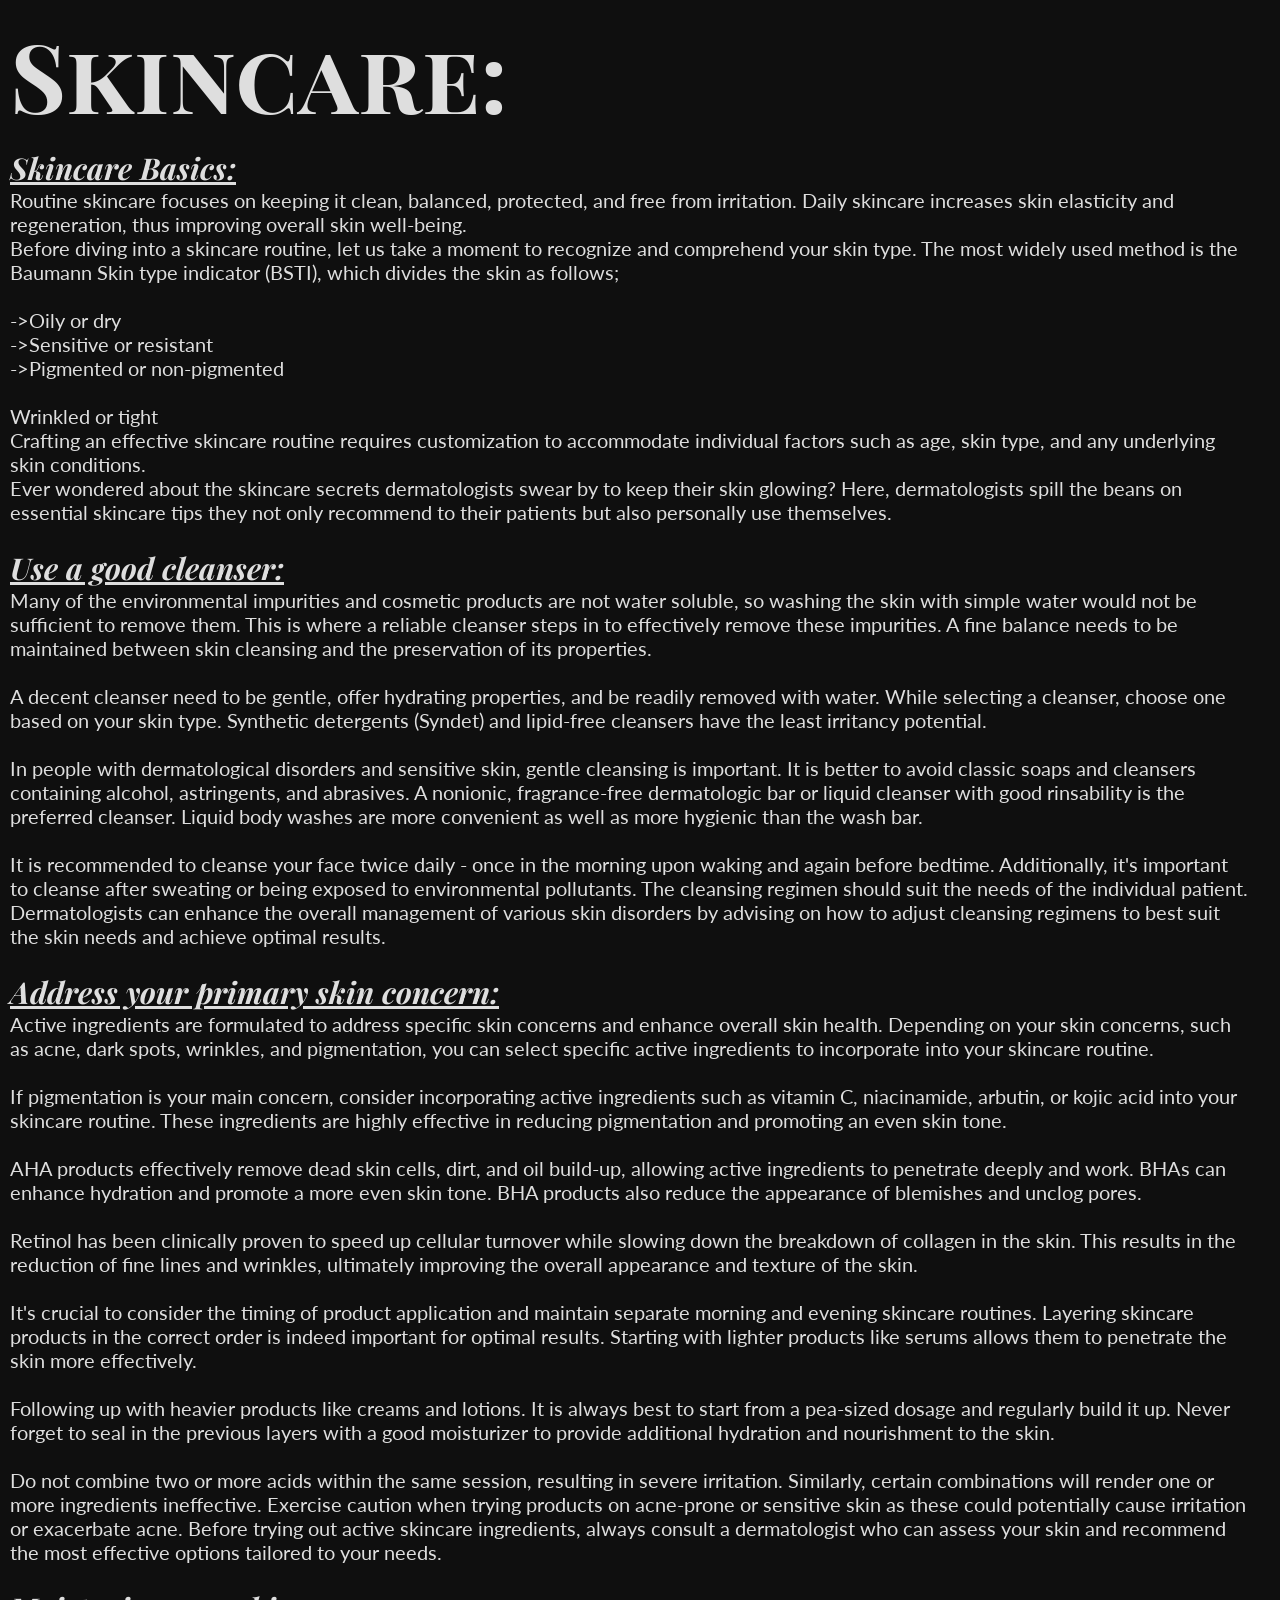
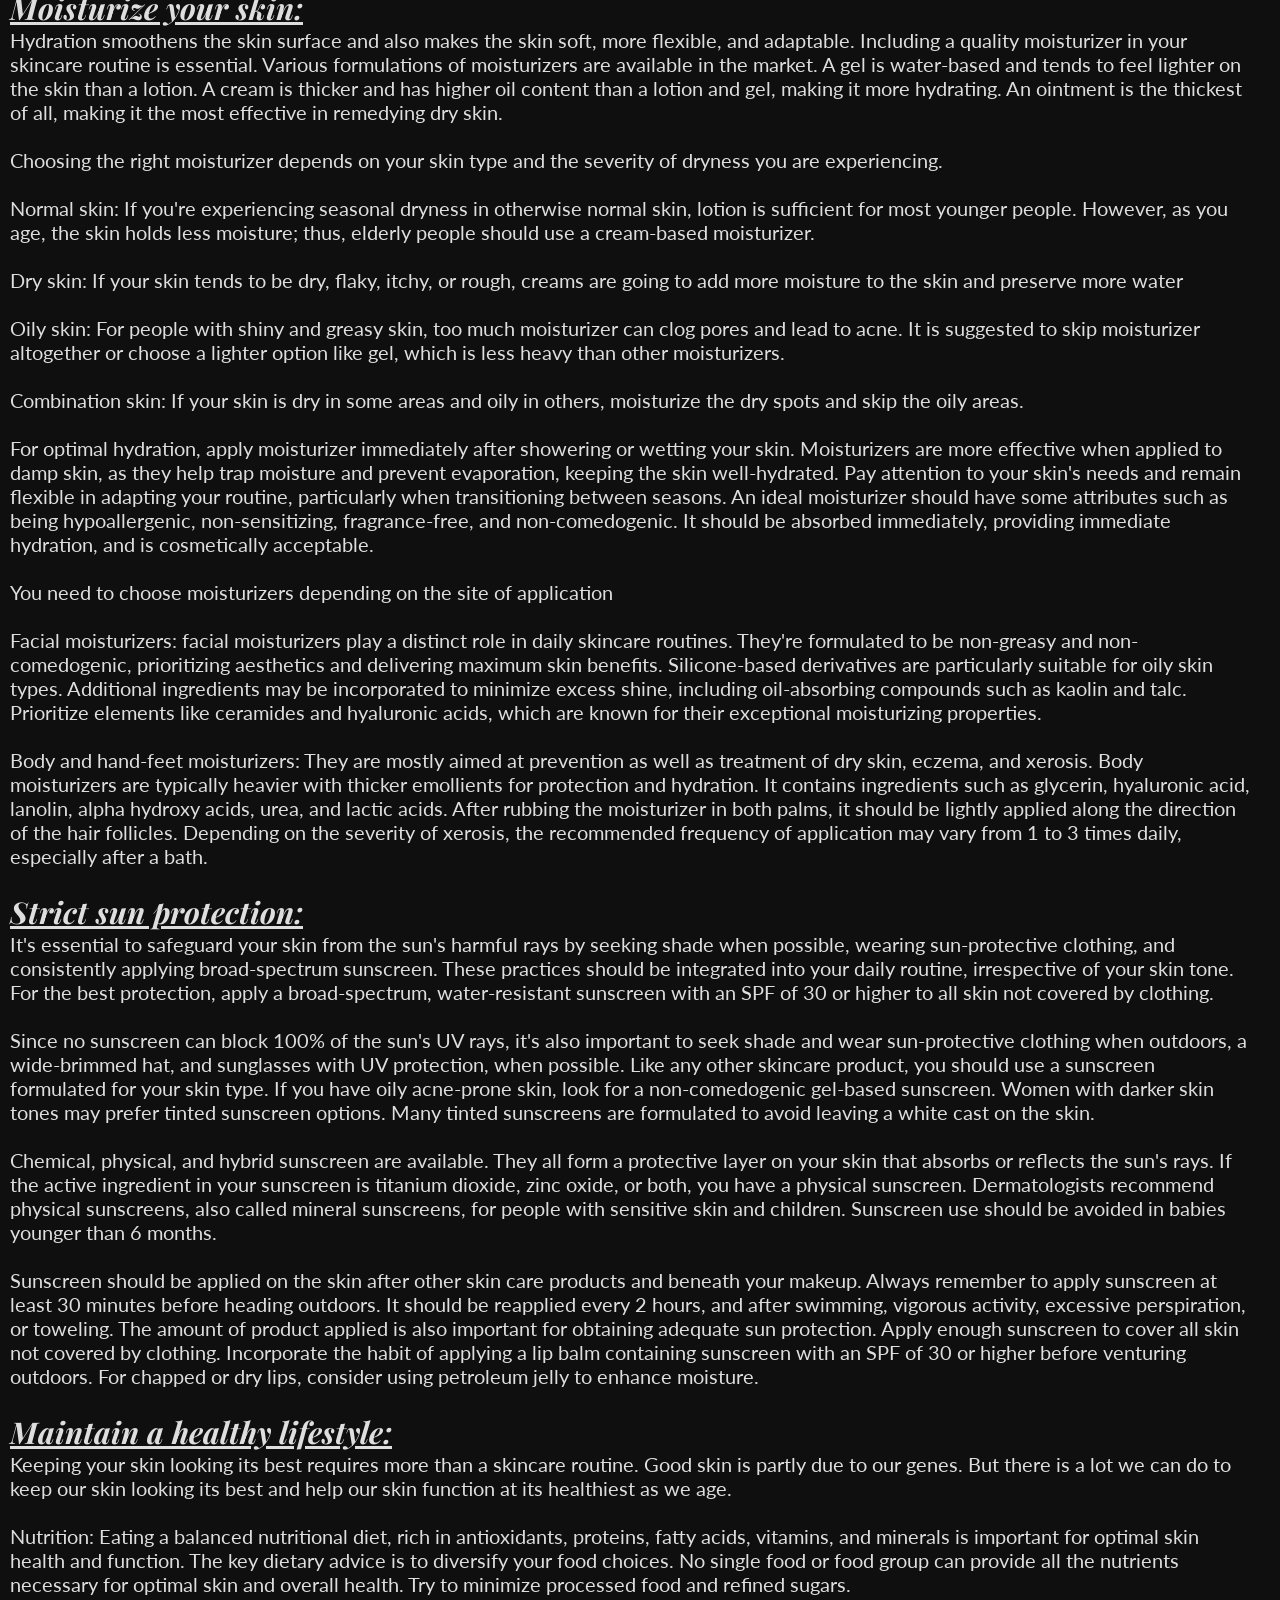
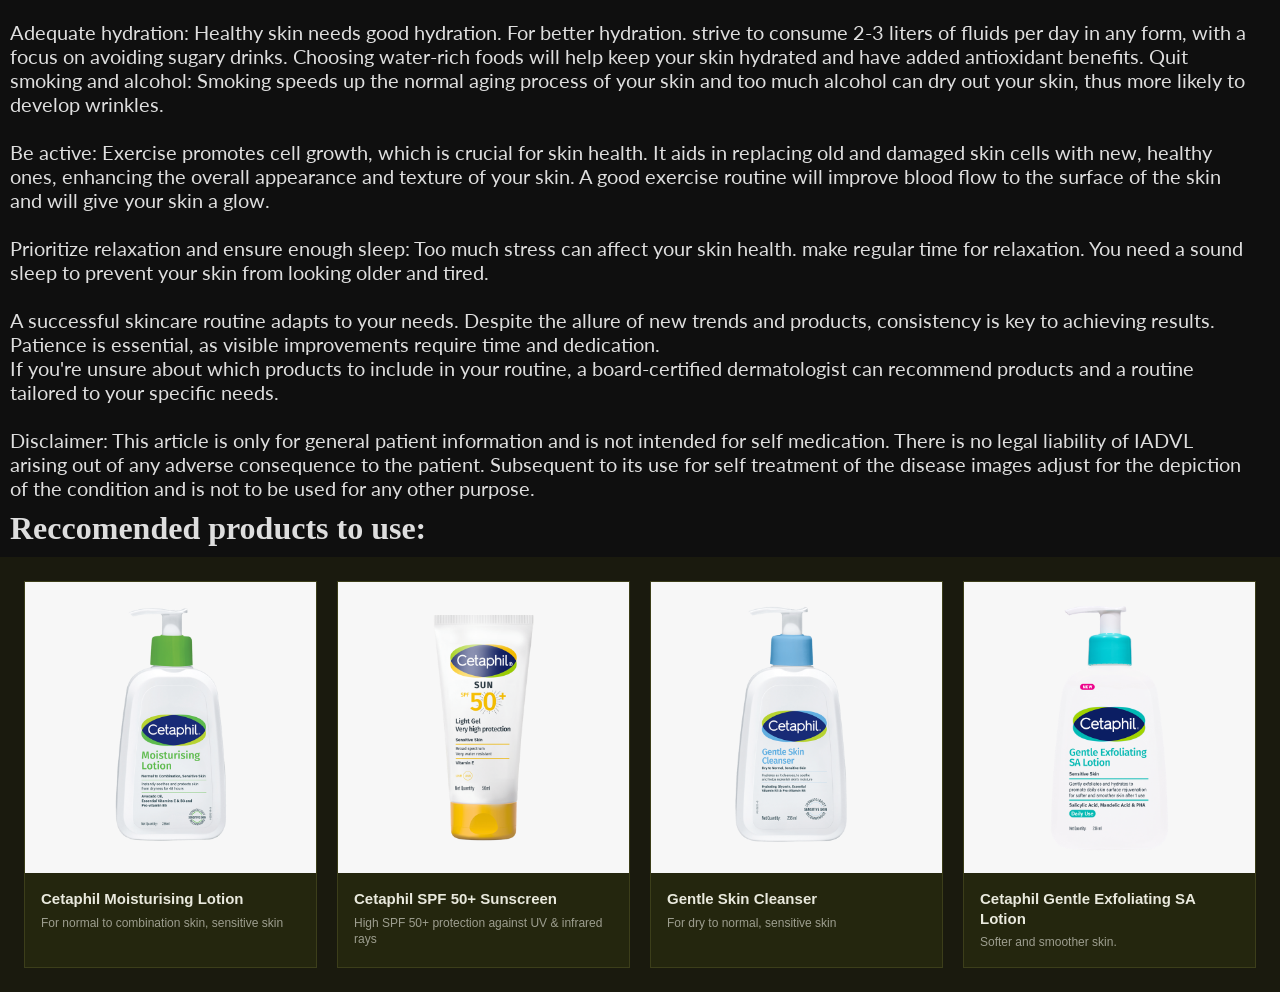
==== commit 3141dd0d: "added new images, completed the skincare page, started the straight hair page" ====
--- a/skincare.html
+++ b/skincare.html
@@ -123,17 +123,17 @@
   <div class="product-card">
     <div class="card-image-wrapper">
       <!-- <span class="badge">♡ MOST RE-ORDERED</span> -->
-      <img src="your-image1.jpg" alt="Rinse & Shine Duo">
+      <img src="moisturising-lotion.png" alt="Cetaphil Moisturising Lotion">
       <!-- <div class="banner">2L+ UNITS SOLD</div> -->
     </div>
     
     <div class="card-info">
       <h3>
-        <a href="https://example.com/product-1" class="product-title">
-          Rinse & Shine Duo (Shampoo+Conditioner)
+        <a href="https://www.cetaphil.in/products-1/cetaphil-moisturising-lotion/8906005271623.html" class="product-title">
+          Cetaphil Moisturising Lotion
         </a>
       </h3>
-      <p class="product-subtext">Liquid gold for dry frizzy hair</p>
+      <p class="product-subtext">For normal to combination skin, sensitive skin</p>
     </div>
   </div>
 
@@ -141,17 +141,17 @@
   <div class="product-card">
     <div class="card-image-wrapper">
       <!-- <span class="badge">♡ HOT DROP</span> -->
-      <img src="your-image2.jpg" alt="Deep Dive Hair Mask">
+      <img src="sunscreen.png" alt="Cetaphil SPF 50+ Sunscreen">
       <!-- <div class="banner">NEW LAUNCH</div> -->
     </div>
     
     <div class="card-info">
       <h3>
-        <a href="https://example.com/product-2" class="product-title">
-          Deep Dive Hair Mask
+        <a href="https://www.cetaphil.in/sunscreens/cetaphil-spf-50%2B-sunscreen/3499320013192.html" class="product-title">
+          Cetaphil SPF 50+ Sunscreen
         </a>
       </h3>
-      <p class="product-subtext">Deep conditioning and hydration</p>
+      <p class="product-subtext">High SPF 50+ protection against UV & infrared rays</p>
     </div>
   </div>
 
@@ -159,17 +159,17 @@
   <div class="product-card">
     <div class="card-image-wrapper">
       <!-- <span class="badge">♡ HOT DROP</span> -->
-      <img src="your-image2.jpg" alt="Deep Dive Hair Mask">
+      <img src="cleanser.png" alt="Gentle Skin Cleanser">
       <!-- <div class="banner">NEW LAUNCH</div> -->
     </div>
     
     <div class="card-info">
       <h3>
-        <a href="https://example.com/product-2" class="product-title">
-          Deep Dive Hair Mask
+        <a href="https://www.cetaphil.in/products/cleansers/gentle-skin-cleanser/8906005274105.html" class="product-title">
+          Gentle Skin Cleanser
         </a>
       </h3>
-      <p class="product-subtext">Deep conditioning and hydration</p>
+      <p class="product-subtext">For dry to normal, sensitive skin</p>
     </div>
   </div>
 
@@ -177,17 +177,17 @@
   <div class="product-card">
     <div class="card-image-wrapper">
       <!-- <span class="badge">♡ HOT DROP</span> -->
-      <img src="your-image2.jpg" alt="Deep Dive Hair Mask">
+      <img src="exfoliating-lotion.png" alt="Cetaphil Gentle Exfoliating SA Lotion">
       <!-- <div class="banner">NEW LAUNCH</div> -->
     </div>
     
     <div class="card-info">
       <h3>
         <a href="https://example.com/product-2" class="product-title">
-          Deep Dive Hair Mask
+          Cetaphil Gentle Exfoliating SA Lotion
         </a>
       </h3>
-      <p class="product-subtext">Deep conditioning and hydration</p>
+      <p class="product-subtext">Softer and smoother skin.</p>
     </div>
   </div>
 </div>
--- a/skincare.css
+++ b/skincare.css
@@ -86,37 +86,6 @@
   display: block;
 }
 
-/* Top Floating Pill Badge (Optional) */
-/* .badge {
-  position: absolute;
-  top: 10px;
-  right: 10px;
-  background: rgba(90, 70, 110, 0.7);
-  color: #fff;
-  font-size: 11px;
-  padding: 4px 10px;
-  border-radius: 12px;
-  backdrop-filter: blur(4px);
-  text-transform: uppercase;
-  letter-spacing: 0.5px;
-} */
-
-/* Bottom Strip on Image ("2L+ UNITS SOLD", etc.) */
-/* .banner {
-  position: absolute;
-  bottom: 0;
-  left: 0;
-  width: 100%;
-  background-color: #0b0c03;
-  color: #f5f5f5;
-  font-size: 11px;
-  font-weight: 600;
-  letter-spacing: 1px;
-  text-align: center;
-  padding: 6px 0;
-  text-transform: uppercase;
-} */
-
 /* Card Content */
 .card-info {
   padding: 16px;
@@ -152,3 +121,7 @@
   margin: 0;
   line-height: 1.4;
 }
+
+.diddy {
+  margin: 10px;
+}
